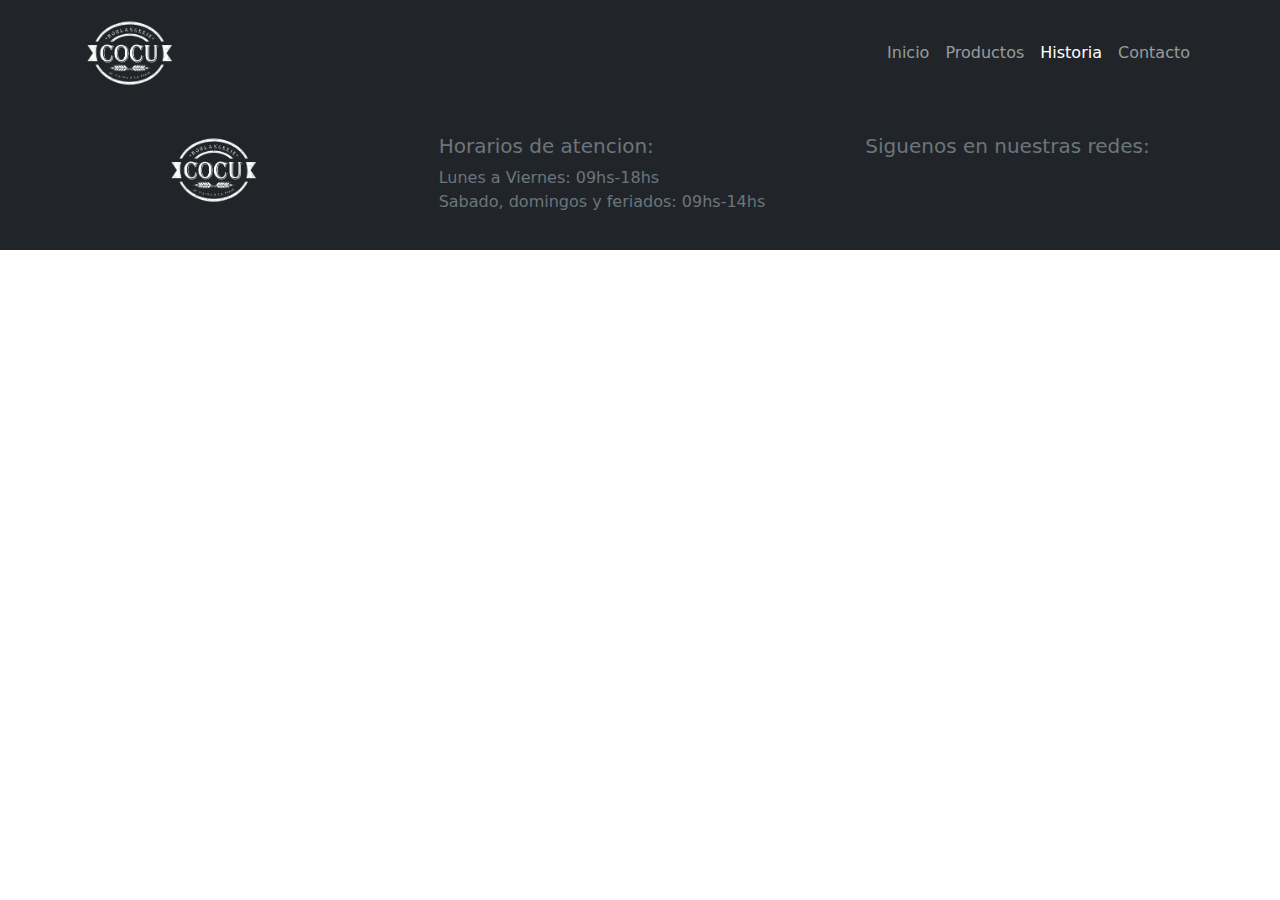
==== pages/historia.html @ cf029127 "primer commit del proyecto" ====
<!DOCTYPE html>
<html lang="es">
  <head>
    <meta charset="UTF-8" />
    <meta http-equiv="X-UA-Compatible" content="IE=edge" />
    <meta name="viewport" content="width=device-width, initial-scale=1.0" />
    <meta name="description" content="Panaderia Cocu" />
    <meta name="author" content="Carlos Escobar" />
    <meta name="keywords" content="panaderia pan facturas tortillas" />
    <title>Panaderia Cocu</title>
    <link rel="stylesheet" href="../css/bootstrap.min.css" />
  </head>
  <body>
    <header>
      <nav class="navbar navbar-expand-lg navbar-dark bg-dark">
        <div class="container">
          <a class="navbar-brand" href="../index.html"
            ><img
              src="../img/cocu_logo-450.png"
              alt="logo de panaderia cocu"
              height="80"
          /></a>
          <button
            class="navbar-toggler"
            type="button"
            data-bs-toggle="collapse"
            data-bs-target="#navbarMenu"
            aria-controls="navbarMenu"
            aria-expanded="false"
            aria-label="Toggle navigation"
          >
            <span class="navbar-toggler-icon"></span>
          </button>
          <div class="collapse navbar-collapse justify-content-end" id="navbarMenu">
            <ul class="navbar-nav mb-2 mb-lg-0">
              <li class="nav-item">
                <a class="nav-link" href="../index.html">Inicio</a>
              </li>
              <li class="nav-item">
                <a class="nav-link" href="productos.html">Productos</a>
              </li>
              <li class="nav-item">
                <a class="nav-link active" aria-current="page" href="historia.html">Historia</a>
              </li>
              <li class="nav-item">
                <a class="nav-link" href="contacto.html">Contacto</a>
              </li>
            </ul>
          </div>
        </div>
      </nav>
    </header>
    <main class="container">
    </main>
    <footer class="container-fluid bg-dark text-secondary py-4">
      <section class="row justift-content-center">
        <aside class="col-12 col-md-4 mb-3 text-center">
          <img
            src="../img/cocu_logo-450.png"
            alt="logo de la panaderia"
            height="80"
          />
        </aside>
        <aside class="col-12 col-md-4 my-1">
          <h5>Horarios de atencion:</h5>
          <p class="my-0">Lunes a Viernes: 09hs-18hs</p>
          <p class="my-0">Sabado, domingos y feriados: 09hs-14hs</p>
        </aside>
        <aside class="col-12 col-md-4 my-1">
          <h5>Siguenos en nuestras redes:</h5>
        </aside>
      </section>
    </footer>
    <script src="../js/bootstrap.min.js"></script>
  </body>
</html>
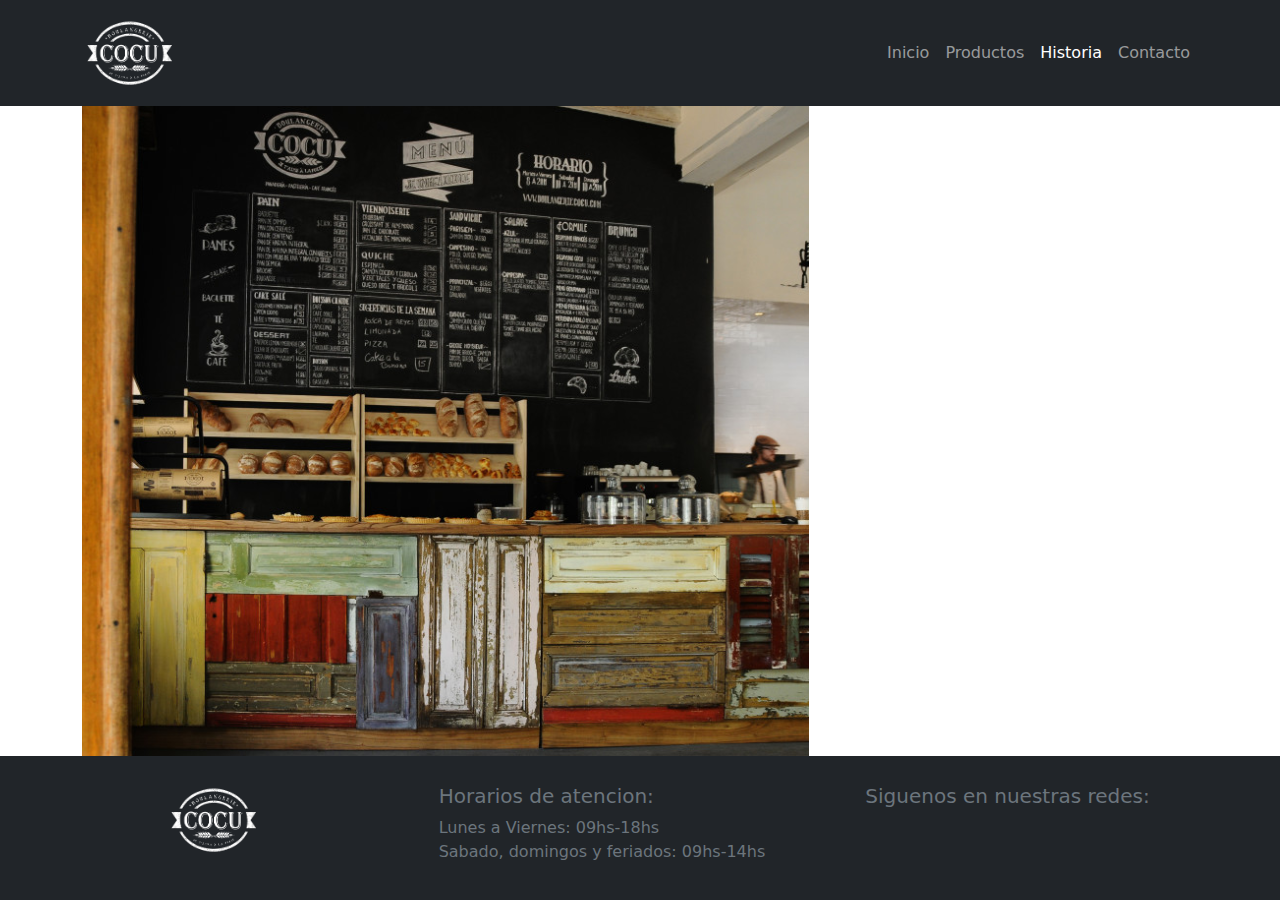
==== commit 2f012599: "agregado de imagen" ====
--- a/pages/historia.html
+++ b/pages/historia.html
@@ -51,6 +51,9 @@
       </nav>
     </header>
     <main class="container">
+      <div>
+        <img src="../img/historia.png" alt="imagen de historia">
+      </div>
     </main>
     <footer class="container-fluid bg-dark text-secondary py-4">
       <section class="row justift-content-center">
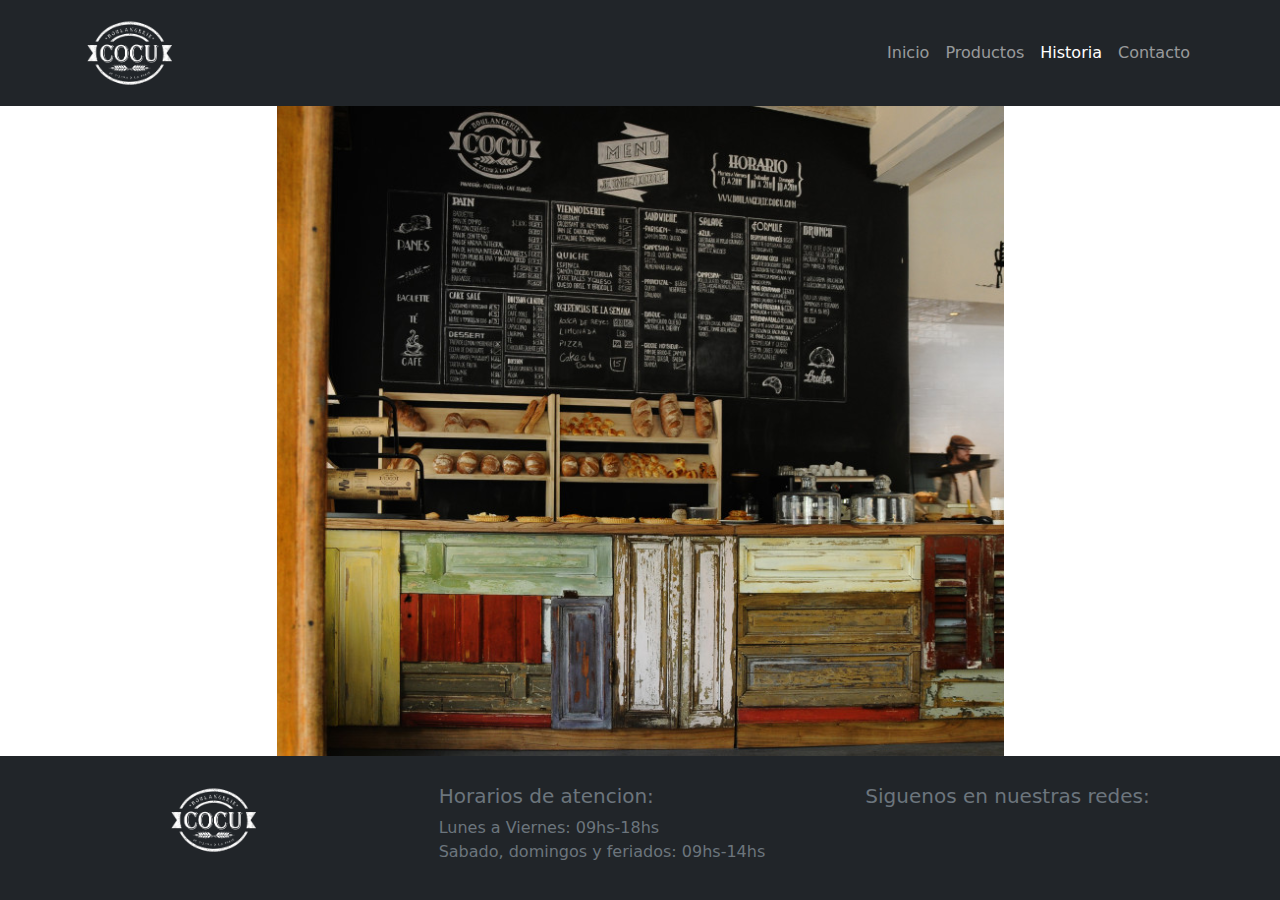
==== commit 77620629: "centrar imagen" ====
--- a/pages/historia.html
+++ b/pages/historia.html
@@ -51,8 +51,8 @@
       </nav>
     </header>
     <main class="container">
-      <div>
-        <img src="../img/historia.png" alt="imagen de historia">
+      <div class="text-center">
+        <img class="" src="../img/historia.png" alt="imagen de historia">
       </div>
     </main>
     <footer class="container-fluid bg-dark text-secondary py-4">
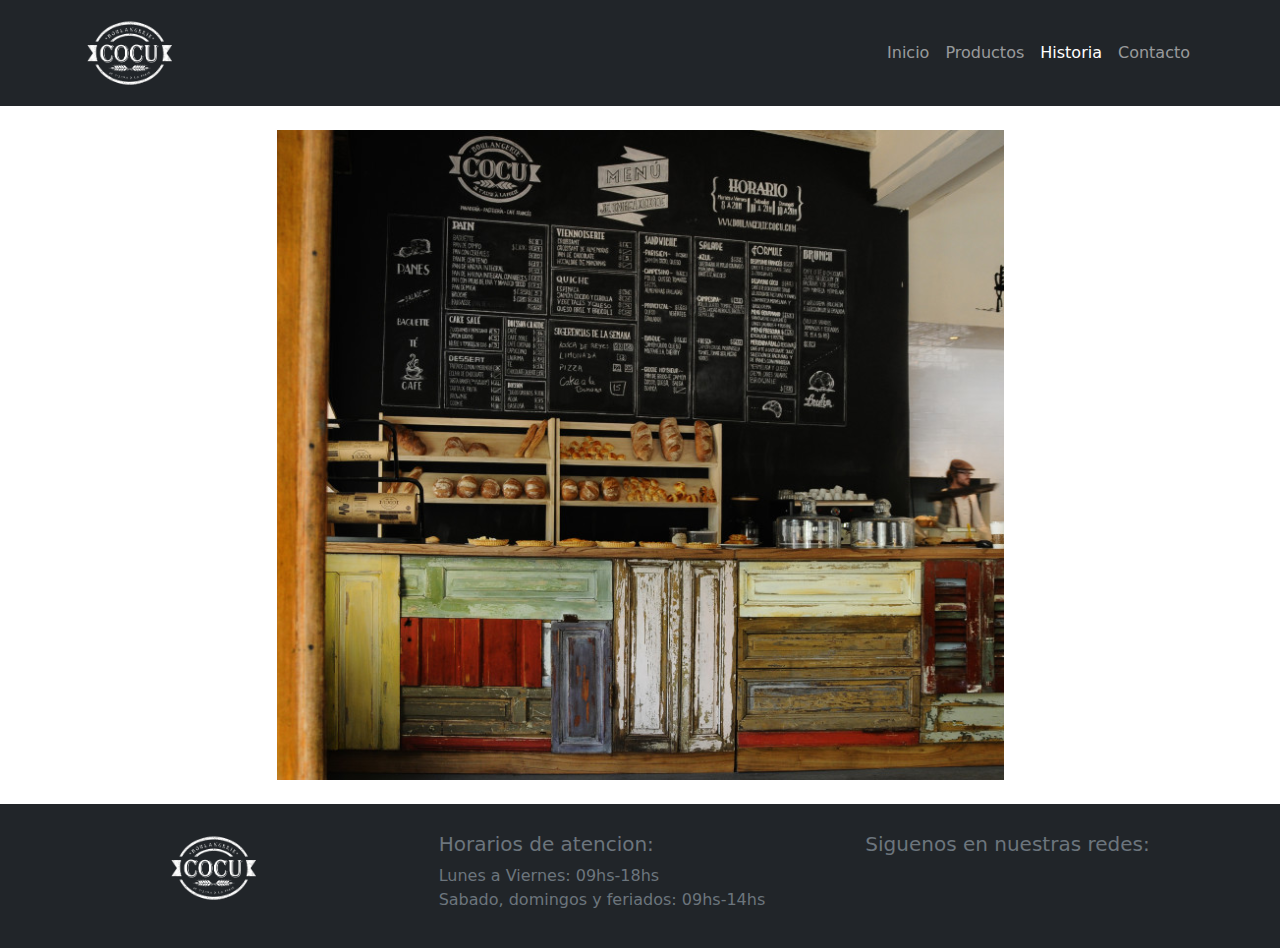
==== commit e38a2b23: "se agregaron padding a la imagen de historia" ====
--- a/pages/historia.html
+++ b/pages/historia.html
@@ -52,7 +52,7 @@
     </header>
     <main class="container">
       <div class="text-center">
-        <img class="" src="../img/historia.png" alt="imagen de historia">
+        <img class="my-4 img-fluid" src="../img/historia.png" alt="imagen de historia">
       </div>
     </main>
     <footer class="container-fluid bg-dark text-secondary py-4">
